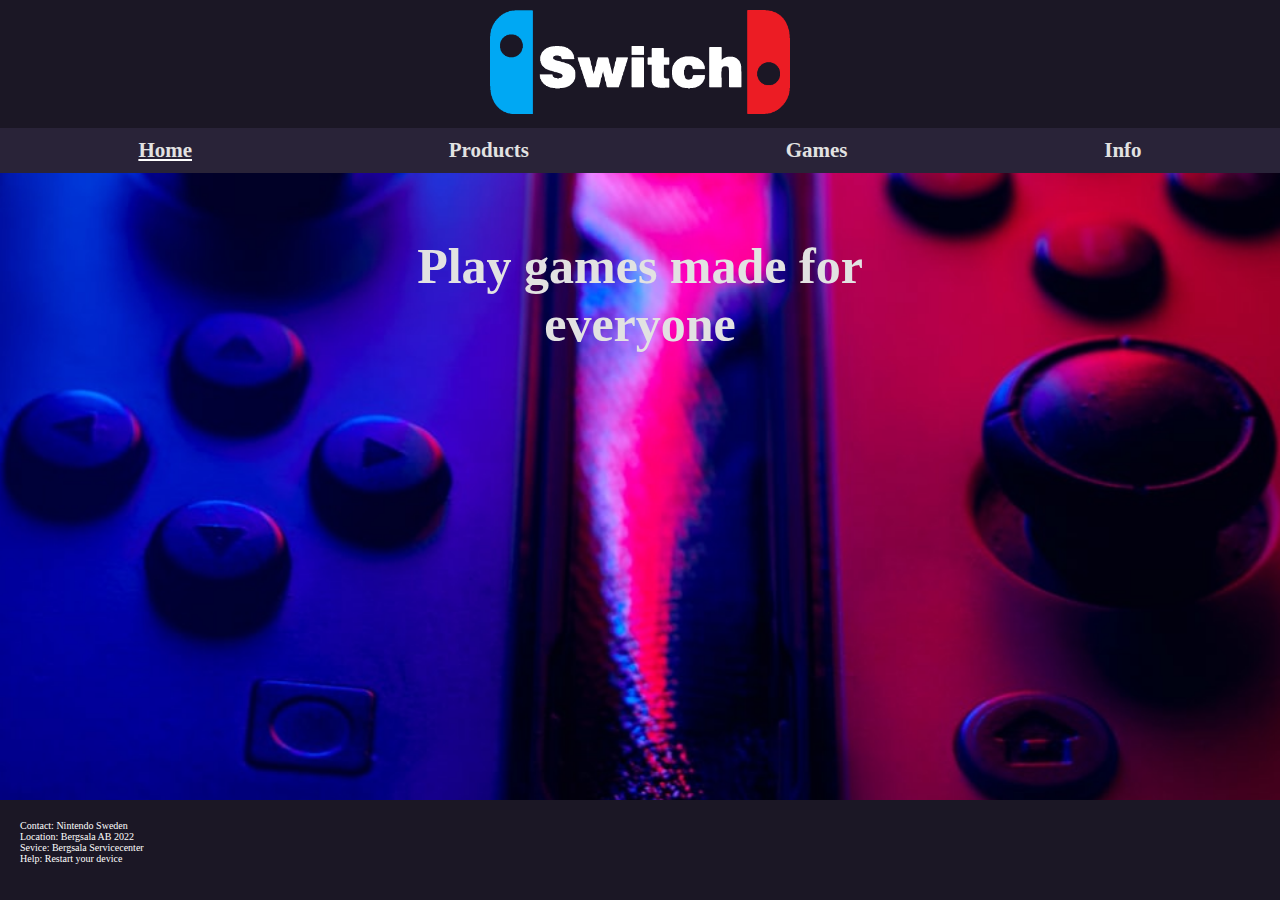
==== index.html @ 6389ce5b "first commit" ====
<!DOCTYPE html>
<html lang="en">

<head>
    <meta charset="UTF-8">
    <meta http-equiv="X-UA-Compatible" content="IE=edge">
    <meta name="viewport" content="width=1, initial-scale=1.0">
    <title>Home</title>

    <!--link rel="stylesheet" href="./style.css" -->
    <link rel="stylesheet" href="style2.css">

</head>

<body>
    <header>
        <img class="imgLogo" src="./nintendo-switch-logo.png" alt="Switch logo" width="300">
    </header>

    <nav>
        <div>
            <a class="navSelect" href="index.html">
                <h2>
                    Home
                </h2>
            </a>
        </div>
        <div>
            <a href="products.html">
                <h2>
                    Products
                </h2>
            </a>
        </div>
        <div>
            <a href="games.html">
                <h2>
                    Games
                </h2>
            </a>
        </div>
        <div>
            <a href="info.html">
                <h2>
                    Info
                </h2>
            </a>
        </div>
    </nav>

    <main>
        <h3>
            Play games made for <br>everyone
        </h3>
    </main>

    </h3>

    <footer>
        Contact: Nintendo Sweden<br>
        Location: Bergsala AB 2022<br>
        Sevice: Bergsala Servicecenter<br>
        Help: Restart your device
    </footer>
</body>

</html>
---- style2.css ----
* {
    margin: 0;
    padding: 5;
    color: rgb(226, 226, 226);
}

body {
    display: grid;
    min-height: 100vh;
    grid-template-rows: auto auto 1fr 100px;
}

header {
    text-align: center;
    padding: 10px;
    background-color: rgb(27, 23, 37);
}

nav {
    display: grid;
    grid-auto-flow: column;
    place-items: center;
    background-color: rgb(41, 35, 56);
    padding: 10px 10px;
}

.navSelect {
    text-decoration: underline;
    text-decoration-color: white;
}

.navSelect:hover {
    text-decoration-color: red;
}

main {
    text-align: center;
    background-image: url("./pablo-arenas-0Q-Hj4pi2tk-unsplash.jpg");
    background-size: fit;
    background-size: 200%;
    background-position: 50% 70%;
}

footer {
    background-color: rgb(27, 23, 37);
    color: white;
    font-size: 10px;
    padding: 20px;

}

a {
    text-decoration: none;
    color: rgb(226, 226, 226);
}

h1 {
    size: 60px;
}

h2:hover {
    transform: scale(0.9);
    color: red;
}

h2 {
    text-align: center;
    font-size: 21px;
    text-decoration: none;
}

h3 {
    text-align: center;
    font-size: 50px;
    text-decoration: none;
    padding: 5% 0%;
}

h4 {
    text-align: left;
    font-size: 150%;
    text-decoration: none;
    padding: 0% 5%;
}

h5 {
    text-align: left;
    font-size: 250%;
    text-decoration: none;
    padding: 0% 5%;
}

.productGrid {
    display: grid;

    grid-template-rows: 1fr 1fr 1fr;
}

.gamesGrid {
    display: grid;
    grid-template-columns: 1fr 1fr 1fr;
    grid-template-rows: 1fr 1fr;
}

.imgModes {
    padding: 3% 3% 1%;
}
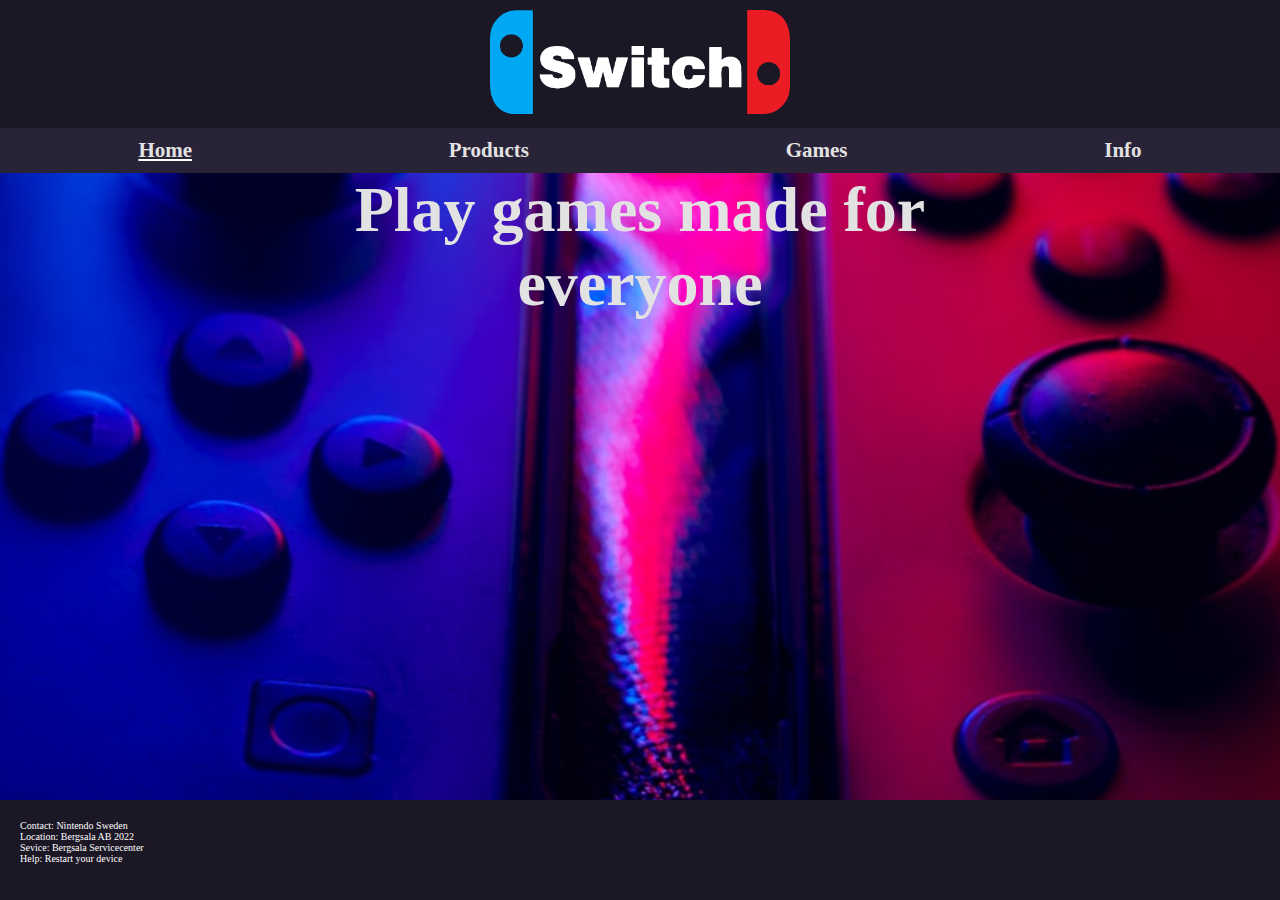
==== commit c9e91a3d: "hello" ====
--- a/index.html
+++ b/index.html
@@ -49,9 +49,9 @@
     </nav>
 
     <main>
-        <h3>
+        <h1>
             Play games made for <br>everyone
-        </h3>
+        </h1>
     </main>
 
     </h3>
--- a/style2.css
+++ b/style2.css
@@ -55,7 +55,7 @@
 }
 
 h1 {
-    size: 60px;
+    font-size: 400%;
 }
 
 h2:hover {
@@ -71,7 +71,7 @@
 
 h3 {
     text-align: center;
-    font-size: 50px;
+    font-size: 150%;
     text-decoration: none;
     padding: 5% 0%;
 }
@@ -92,7 +92,7 @@
 
 .productGrid {
     display: grid;
-
+    grid-template-columns: 1fr 1fr;
     grid-template-rows: 1fr 1fr 1fr;
 }
 
@@ -102,6 +102,16 @@
     grid-template-rows: 1fr 1fr;
 }
 
-.imgModes {
+.productImgMode {
     padding: 3% 3% 1%;
+    margin: 0%;
+    width: 60%;
+    height: auto;
+}
+
+.gamesImgMode {
+    padding: 3% 3% 1%;
+    margin: 0%;
+    width: 85%;
+    height: auto;
 }